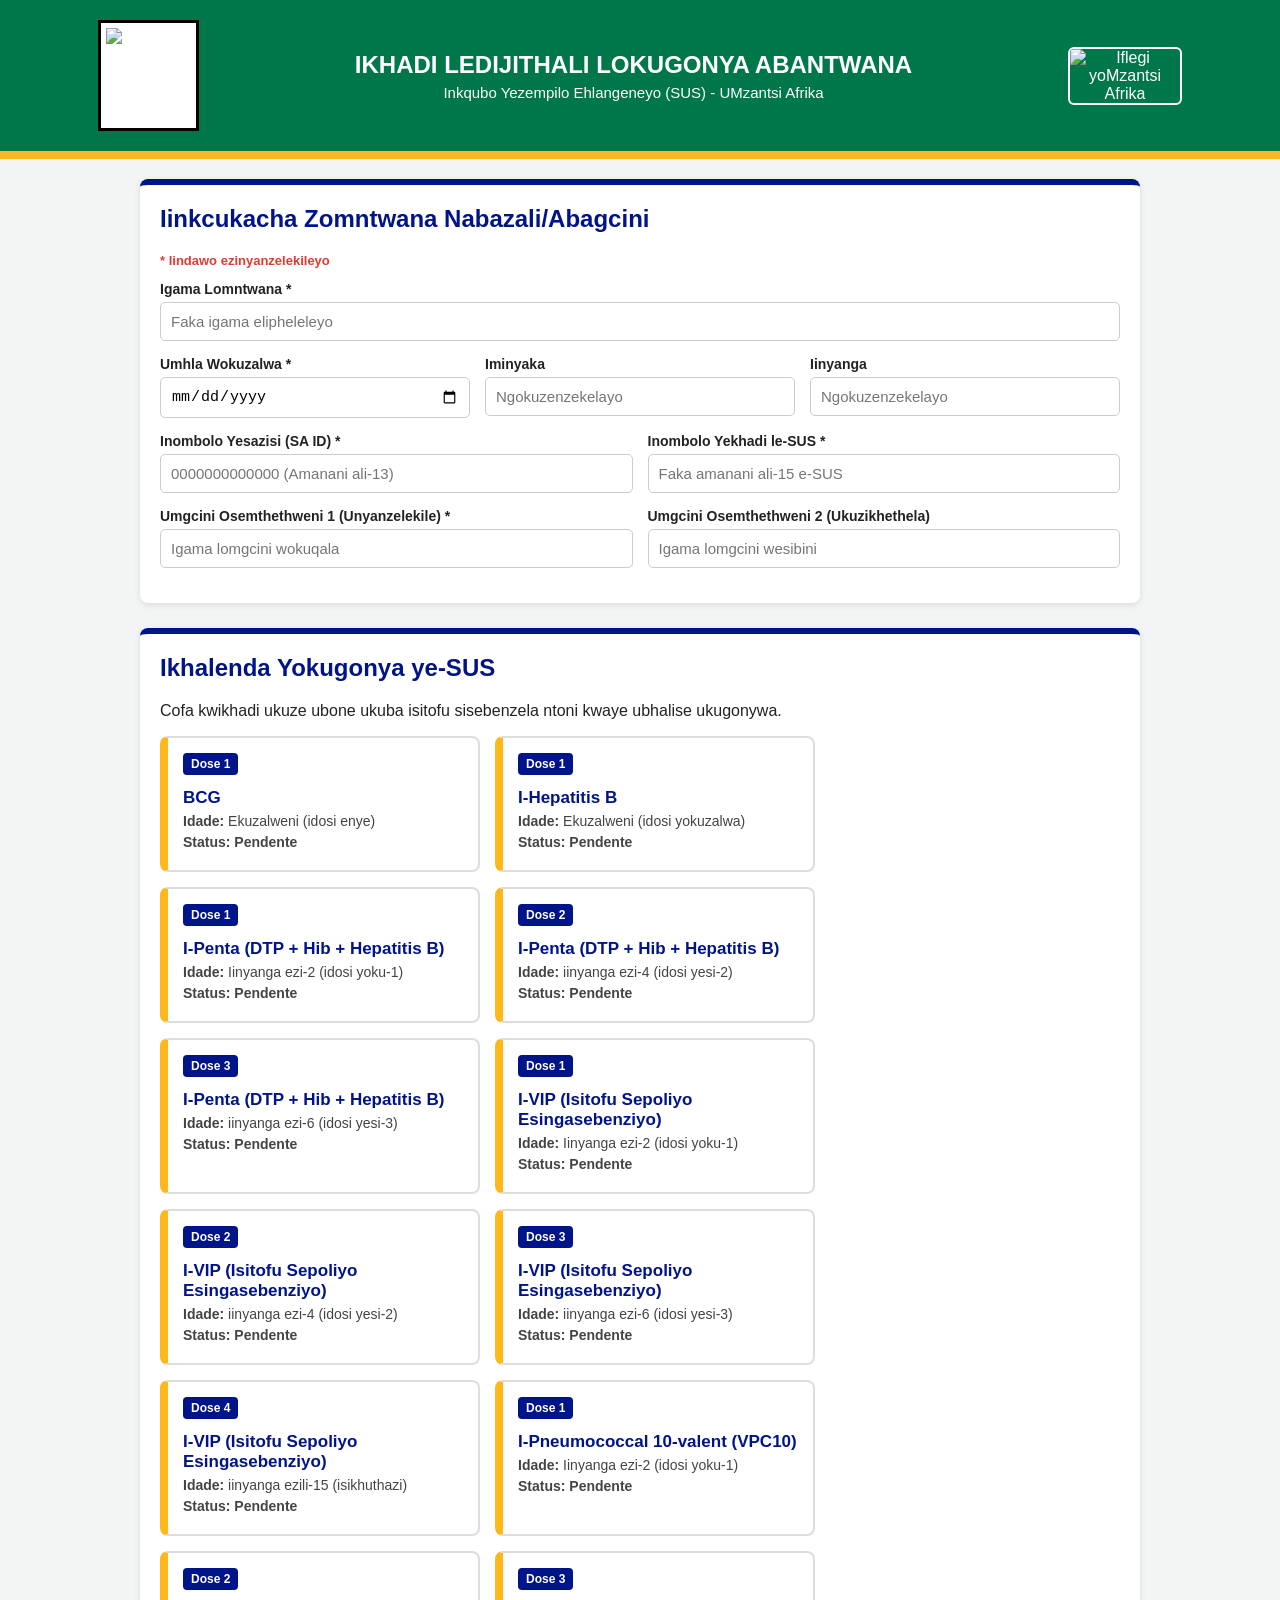
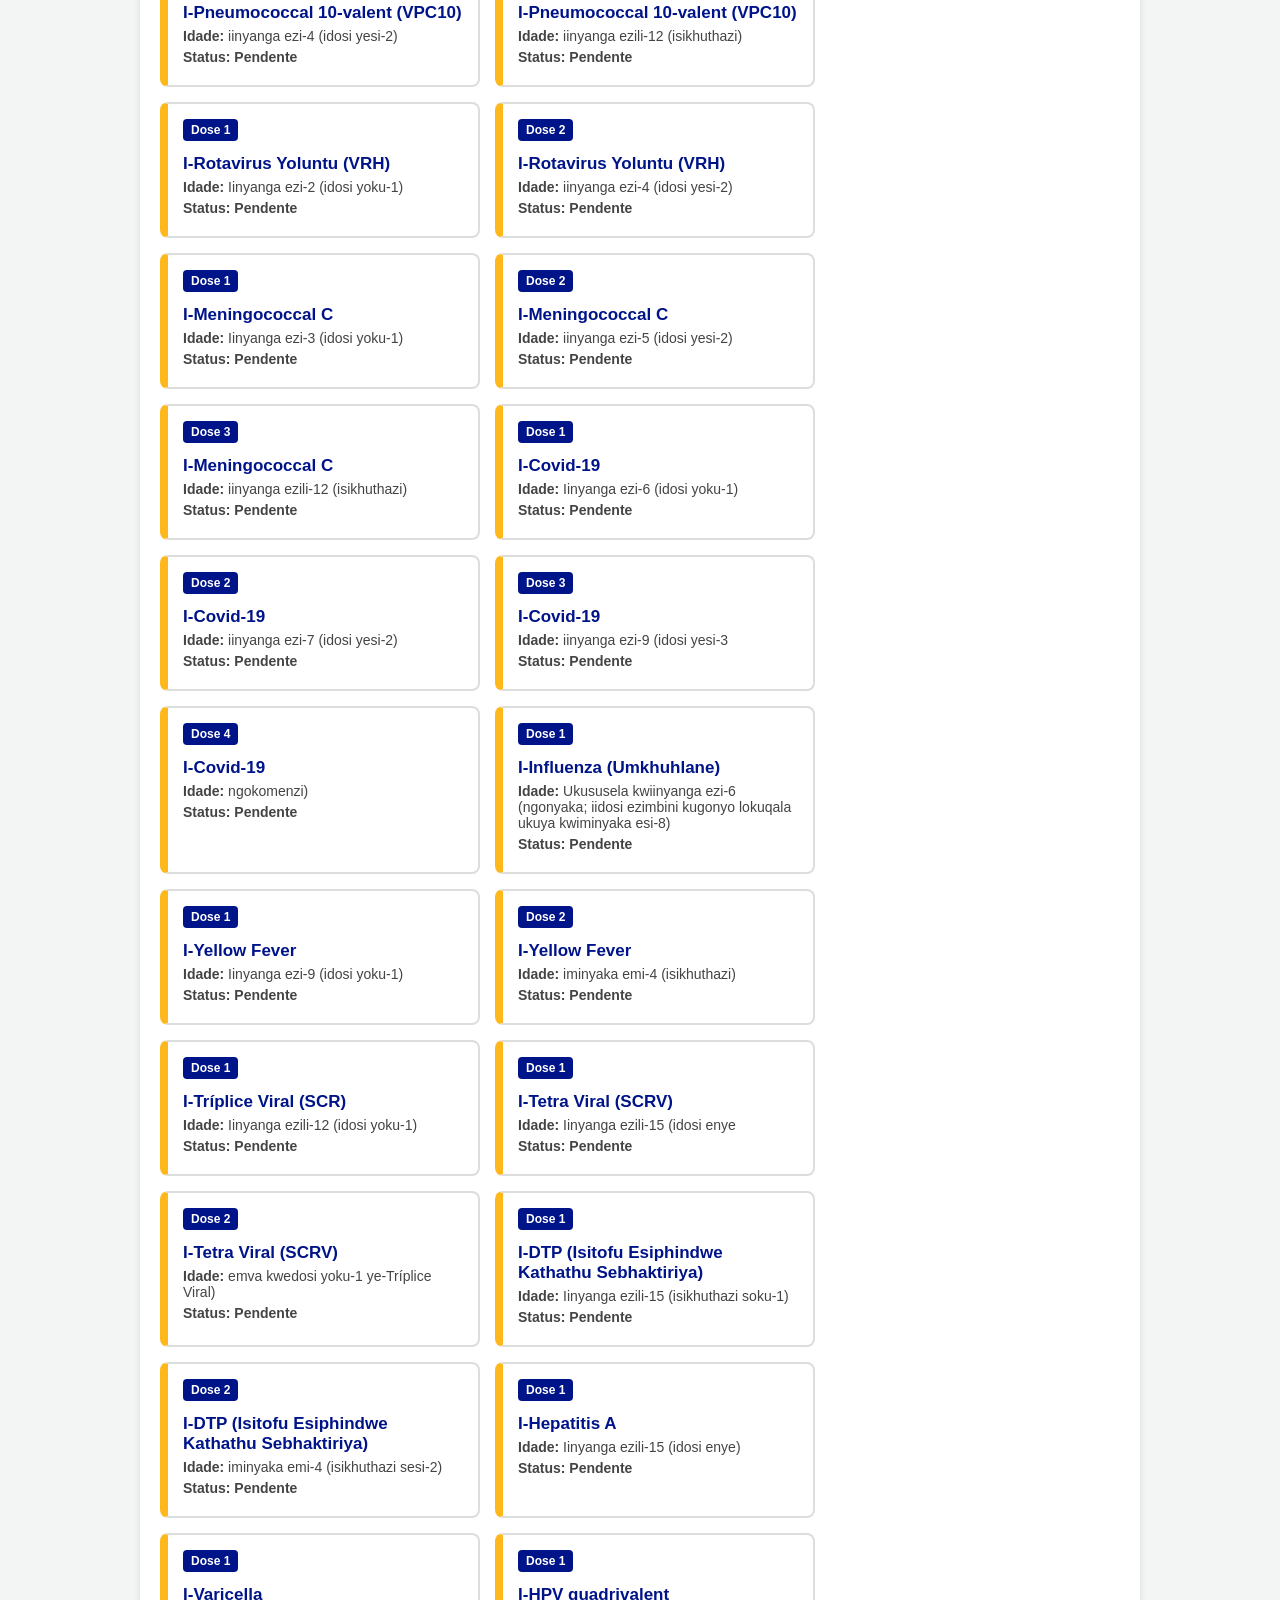
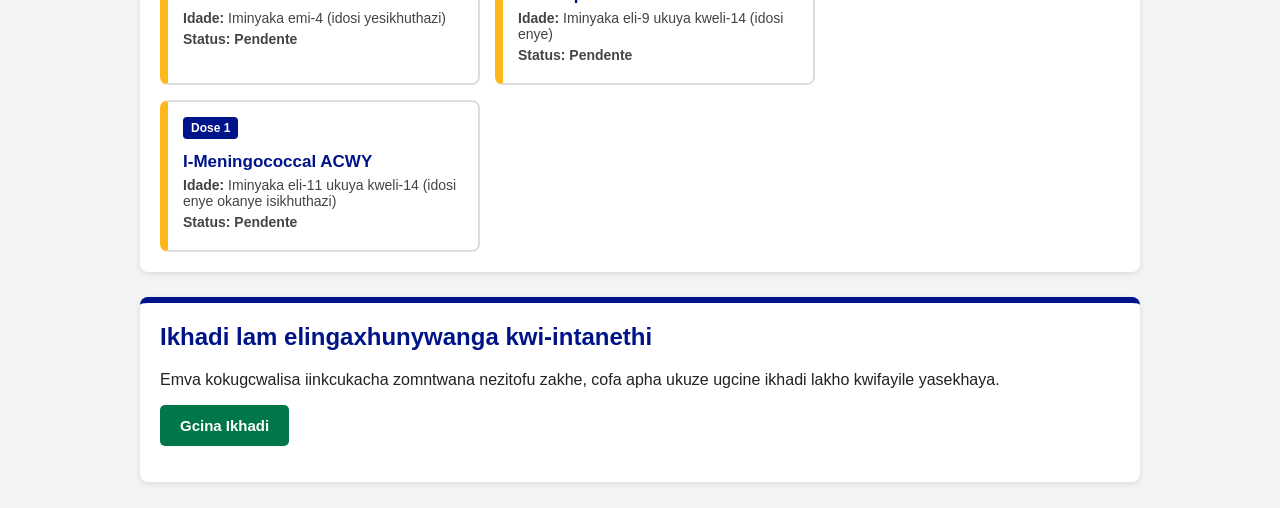
==== index.html @ 66c9fb6e "Add files via upload" ====
<!DOCTYPE html>
<html lang="xh">
<head>
  <meta charset="UTF-8">
  <title>Ikhadi Ledijithali Lokugonya Abantwana</title>
  <link rel="stylesheet" href="style.css">
  <link rel="icon" type="image/png" href="https://www.gov.br/saude/pt-br/campanhas-da-saude/2024/poliomielite/imagens/ze-gotinha/ze-gotinha-completo-positivo.png">
</head>
<body>

  <!-- Intloko enomfanekiso ka-Zé Gotinha, Isihloko kunye neFlegi yoMzantsi Afrika -->
  <header class="cabecalho">
    <img
      src="https://www.gov.br/saude/pt-br/campanhas-da-saude/2024/poliomielite/imagens/ze-gotinha/ze-gotinha-completo-positivo.png"
      alt="U-Zé Gotinha - Umfanekiso Wokugonya we-SUS"
      class="ze-gotinha"
    >

    <div class="titulo-area">
      <h1>IKHADI LEDIJITHALI LOKUGONYA ABANTWANA</h1>
      <p>Inkqubo Yezempilo Ehlangeneyo (SUS) - UMzantsi Afrika</p>
    </div>

    <img
      src="https://commons.wikimedia.org/wiki/Special:FilePath/Flag_of_South_Africa.svg"
      alt="Iflegi yoMzantsi Afrika"
      class="bandeira"
    >
  </header>

  <main class="conteudo">

    <!-- Icandelo 1: Iinkcukacha Zomntwana -->
    <form id="form-crianca"></form>
    <section class="caixa">
      <h2>Iinkcukacha Zomntwana Nabazali/Abagcini</h2>
      <p class="aviso">* Iindawo ezinyanzelekileyo</p>
  
        <div class="campo">
          <label for="nomeCrianca">Igama Lomntwana *</label>
          <input type="text" id="nomeCrianca" placeholder="Faka igama elipheleleyo">
        </div>

        <div class="linha-dupla">
          <div class="campo">
            <label for="dataNascimento">Umhla Wokuzalwa *</label>
            <input type="date" id="dataNascimento">
          </div>

          <div class="campo">
            <label for="idadeAnos">Iminyaka</label>
            <input type="text" id="idadeAnos" readonly placeholder="Ngokuzenzekelayo">
          </div>

          <div class="campo">
            <label for="idadeMeses">Iinyanga</label>
            <input type="text" id="idadeMeses" readonly placeholder="Ngokuzenzekelayo">
          </div>
        </div>

        <div class="linha-dupla">
          <div class="campo">
            <label for="cpfCrianca">Inombolo Yesazisi (SA ID) *</label>
            <input type="text" id="cpfCrianca" maxlength="13" placeholder="0000000000000 (Amanani ali-13)">
          </div>

          <div class="campo">
            <label for="numeroSus">Inombolo Yekhadi le-SUS *</label>
            <input type="text" id="numeroSus" maxlength="15" placeholder="Faka amanani ali-15 e-SUS">
          </div>
        </div>

        <div class="linha-dupla">
          <div class="campo">
            <label for="responsavel1">Umgcini Osemthethweni 1 (Unyanzelekile) *</label>
            <input type="text" id="responsavel1" placeholder="Igama lomgcini wokuqala">
          </div>

          <div class="campo">
            <label for="responsavel2">Umgcini Osemthethweni 2 (Ukuzikhethela)</label>
            <input type="text" id="responsavel2" placeholder="Igama lomgcini wesibini">
          </div>
        </div>

    </section>

    <!-- Icandelo 2: Amakhadi Eengoma -->
    <section class="caixa">
      <h2>Ikhalenda Yokugonya ye-SUS</h2>
      <p>Cofa kwikhadi ukuze ubone ukuba isitofu sisebenzela ntoni kwaye ubhalise ukugonywa.</p>

      <div id="lista-vacinas" class="grade-vacinas"></div>
      
    </section>

    <section class="caixa">
      <h2>Ikhadi lam elingaxhunywanga kwi-intanethi</h2>
      <p>Emva kokugcwalisa iinkcukacha zomntwana nezitofu zakhe, cofa apha ukuze ugcine ikhadi lakho kwifayile yasekhaya.</p>
      <button type="submit" class="botao-salvar">Gcina Ikhadi</button>
      <p id="mensagem-cadastro" class="mensagem-sucesso"></p>
    </section>
  </main>

  <!-- Ifestile (Modal) evulekayo xa ucofa ikhadi -->
  <div id="janela-detalhes" class="fundo-janela escondido">
    <div class="conteudo-janela">
      <h3 id="janela-titulo">Igama Lesitofu</h3>
      <p><strong>Idosi:</strong> <span id="janela-dose"></span></p>
      <p><strong>Ixesha lokugonya:</strong> <span id="janela-idade"></span></p>
      <p><strong>Sisebenzela ntoni:</strong> <span id="janela-descricao"></span></p>

      <div class="area-check">
        <input type="checkbox" id="check-tomada">
        <label for="check-tomada">Isitofu sele sifakiwe</label>
      </div>

      <!-- Iindawo ezongezelelweyo ezivelayo xa kukhethwe "Isitofu sele sifakiwe" -->
      <div id="campos-aplicacao" class="campos-extras escondido">
        <div class="campo">
          <label for="dataAplicacao">Umhla Wokugonya *</label>
          <input type="date" id="dataAplicacao">
        </div>

        <div class="campo">
          <label for="numeroLote">Inombolo Yebhetshi (Lot) *</label>
          <input type="text" id="numeroLote" placeholder="Umz.: AB1234">
        </div>

        <div class="campo">
          <label for="unidadeAplicadora">Iziko Lezempilo *</label>
          <input type="text" id="unidadeAplicadora" placeholder="Umz.: Ikliniki yaseKhayelitsha">
        </div>

        <div class="campo">
          <label for="responsavelAplicacao">Igama Lomongi/Ugqirha *</label>
          <input type="text" id="responsavelAplicacao" placeholder="Igama lengcali yezempilo">
        </div>
      </div>

      <div class="botoes-janela">
        <button type="button" id="btn-confirmar" class="botao-salvar">Qinisekisa</button>
        <button type="button" id="btn-fechar" class="botao-fechar">Vala</button>
      </div>
    </div>
  </div>

 </form>

  <script src="script.js"></script>
</body>
</html>
---- style.css ----
/* Estilos Gerais */
body {
  font-family: Arial, Helvetica, sans-serif;
  background-color: #f2f5f3;
  color: #222222;
  margin: 0;
  padding: 0;
}

/* Cabeçalho com as cores da África do Sul */
.cabecalho {
  background-color: #007749; /* Verde África do Sul */
  color: #ffffff;
  border-bottom: 8px solid #ffb81c; /* Amarelo/Ouro África do Sul */
  padding: 20px;
  display: flex;
  align-items: center;
  justify-content: space-around;
  flex-wrap: wrap;
  text-align: center;
}

.ze-gotinha {
  width: 85px;
  height: 95px;
  background-color: #ffffff;

  padding: 5px;
  border: 3px solid #000000; /* Preto África do Sul */
}

.bandeira {
  width: 110px;
  height: auto;
  border: 2px solid #ffffff;
  border-radius: 6px;
}

.titulo-area h1 {
  margin: 0;
  font-size: 24px;
}

.titulo-area p {
  margin: 5px 0 0 0;
  font-size: 15px;
}

/* Área Principal */
.conteudo {
  max-width: 1000px;
  margin: 20px auto;
  padding: 0 15px;
}

.caixa {
  background-color: #ffffff;
  border-top: 6px solid #001489; /* Azul África do Sul */
  border-radius: 8px;
  padding: 20px;
  margin-bottom: 25px;
  box-shadow: 0 2px 6px rgba(0, 0, 0, 0.1);
}

.caixa h2 {
  color: #001489;
  margin-top: 0;
}

.aviso {
  color: #e03c31; /* Vermelho África do Sul */
  font-size: 13px;
  font-weight: bold;
}

/* Formulário */
.campo {
  margin-bottom: 15px;
  display: flex;
  flex-direction: column;
}

.linha-dupla {
  display: flex;
  gap: 15px;
}

.linha-dupla .campo {
  flex: 1;
}

label {
  font-weight: bold;
  margin-bottom: 5px;
  font-size: 14px;
}

input[type="text"],
input[type="date"] {
  padding: 10px;
  border: 1px solid #cccccc;
  border-radius: 5px;
  font-size: 15px;
}

.botao-salvar {
  background-color: #007749; /* Verde África do Sul */
  color: #ffffff;
  border: none;
  padding: 12px 20px;
  font-size: 15px;
  font-weight: bold;
  border-radius: 5px;
  cursor: pointer;
}

.botao-salvar:hover {
  background-color: #005c38;
}

.mensagem-sucesso {
  color: #007749;
  font-weight: bold;
  margin-top: 10px;
}

/* Grade e Cards de Vacinas */
.grade-vacinas {
  display: flex;
  flex-wrap: wrap;
  gap: 15px;
  margin-top: 15px;
}

.card-vacina {
  background-color: #ffffff;
  border: 2px solid #dddddd;
  border-left: 8px solid #ffb81c; /* Amarelo/Ouro = pendente */
  border-radius: 8px;
  padding: 15px;
  width: 280px;
  cursor: pointer;
}

.card-vacina:hover {
  border-color: #001489;
}

/* Classe aplicada quando o usuário marca a vacina como tomada */
.card-vacina.tomada {
  background-color: #e6f4ee;
  border-left: 8px solid #007749; /* Verde = tomada */
}

.etiqueta-dose {
  background-color: #001489; /* Azul África do Sul */
  color: #ffffff;
  font-size: 12px;
  font-weight: bold;
  padding: 4px 8px;
  border-radius: 4px;
  display: inline-block;
  margin-bottom: 8px;
}

.card-vacina h3 {
  margin: 5px 0;
  color: #001489;
  font-size: 17px;
}

.card-vacina p {
  margin: 5px 0;
  font-size: 14px;
  color: #444444;
}

.status-texto {
  font-weight: bold;
  margin-top: 10px;
  color: #9e6e00;
}

.card-vacina.tomada .status-texto {
  color: #007749;
}

/* Janela (Modal) */
.fundo-janela {
  position: fixed;
  top: 0;
  left: 0;
  width: 100%;
  height: 100%;
  background-color: rgba(0, 0, 0, 0.6);
  display: flex;
  align-items: center;
  justify-content: center;
}

.escondido {
  display: none;
}

.conteudo-janela {
  background-color: #ffffff;
  padding: 25px;
  border-radius: 8px;
  border-top: 8px solid #e03c31; /* Vermelho África do Sul */
  max-width: 450px;
  width: 90%;
}

.conteudo-janela h3 {
  color: #001489;
  margin-top: 0;
}

.area-check {
  margin: 15px 0;
  font-size: 16px;
}

.botoes-janela {
  display: flex;
  gap: 10px;
}

.botao-fechar {
  background-color: #000000; /* Preto África do Sul */
  color: #ffffff;
  border: none;
  padding: 12px 20px;
  font-size: 15px;
  border-radius: 5px;
  cursor: pointer;
}
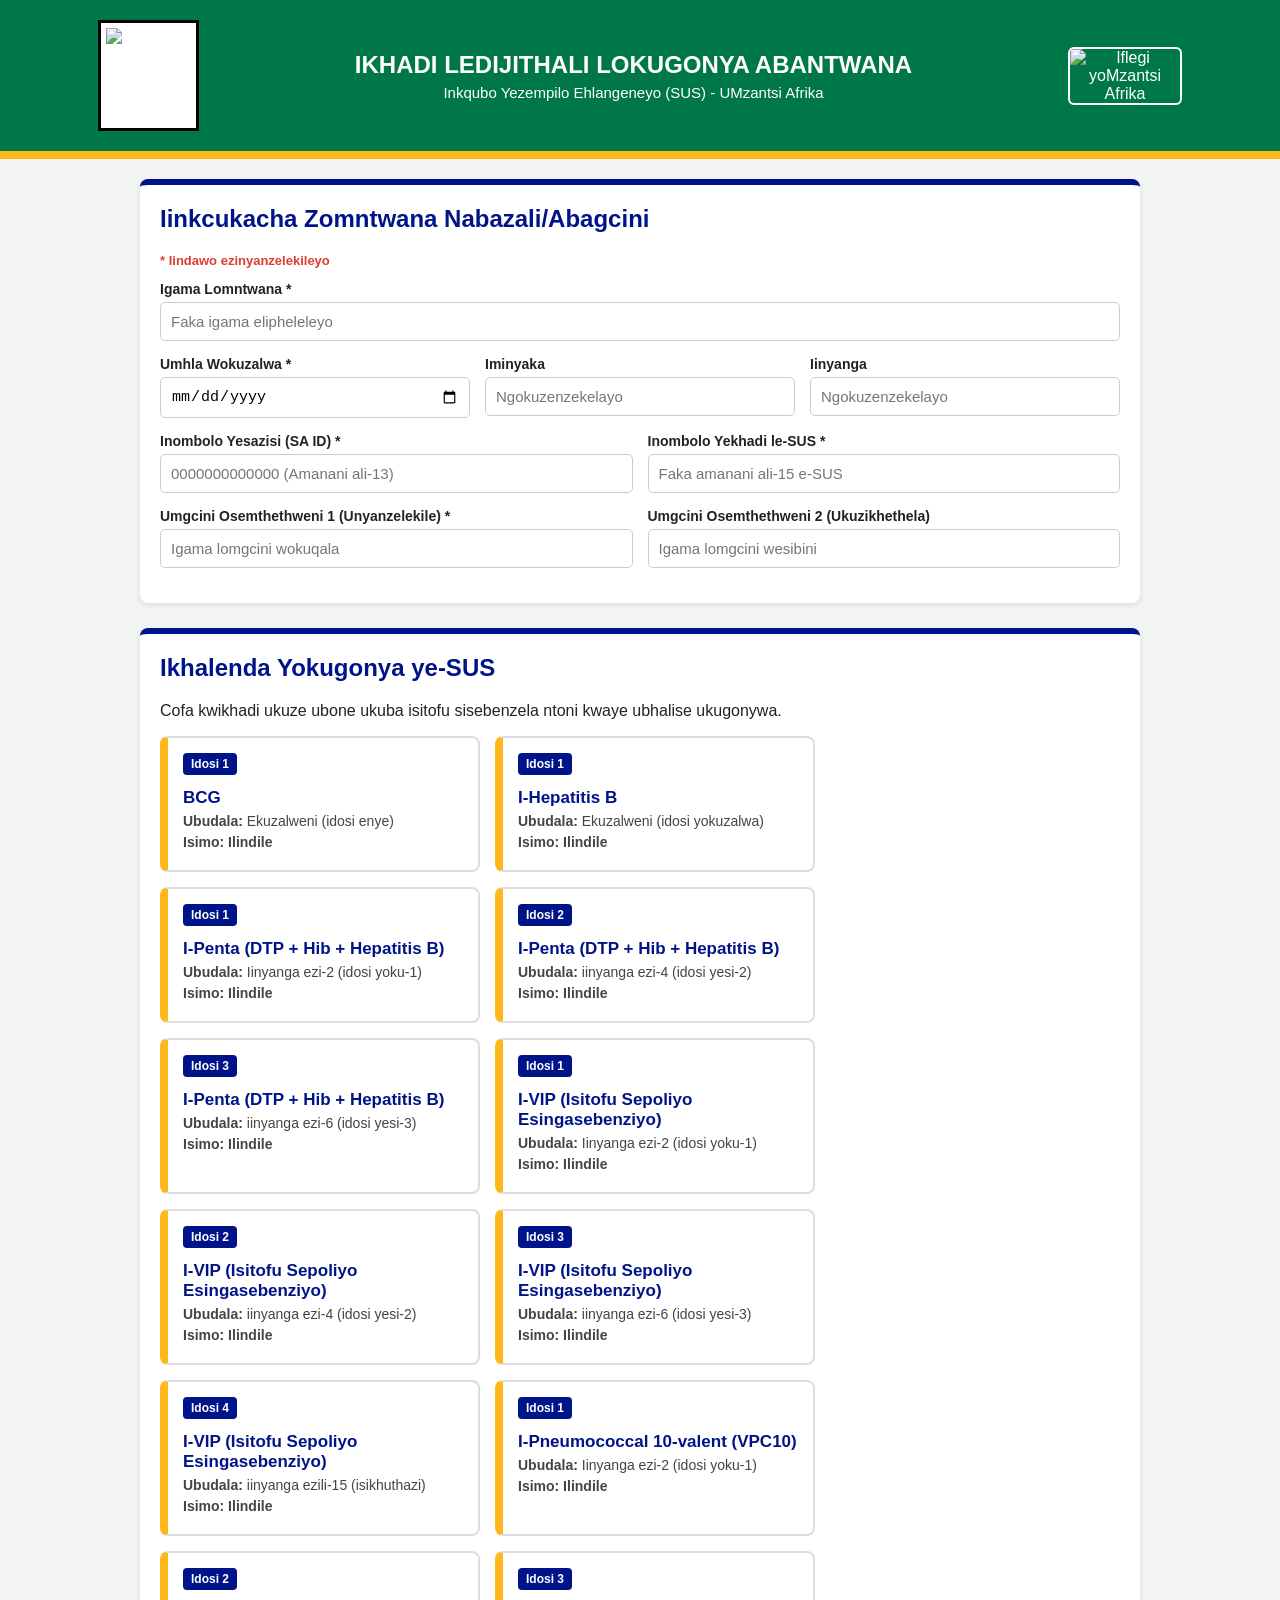
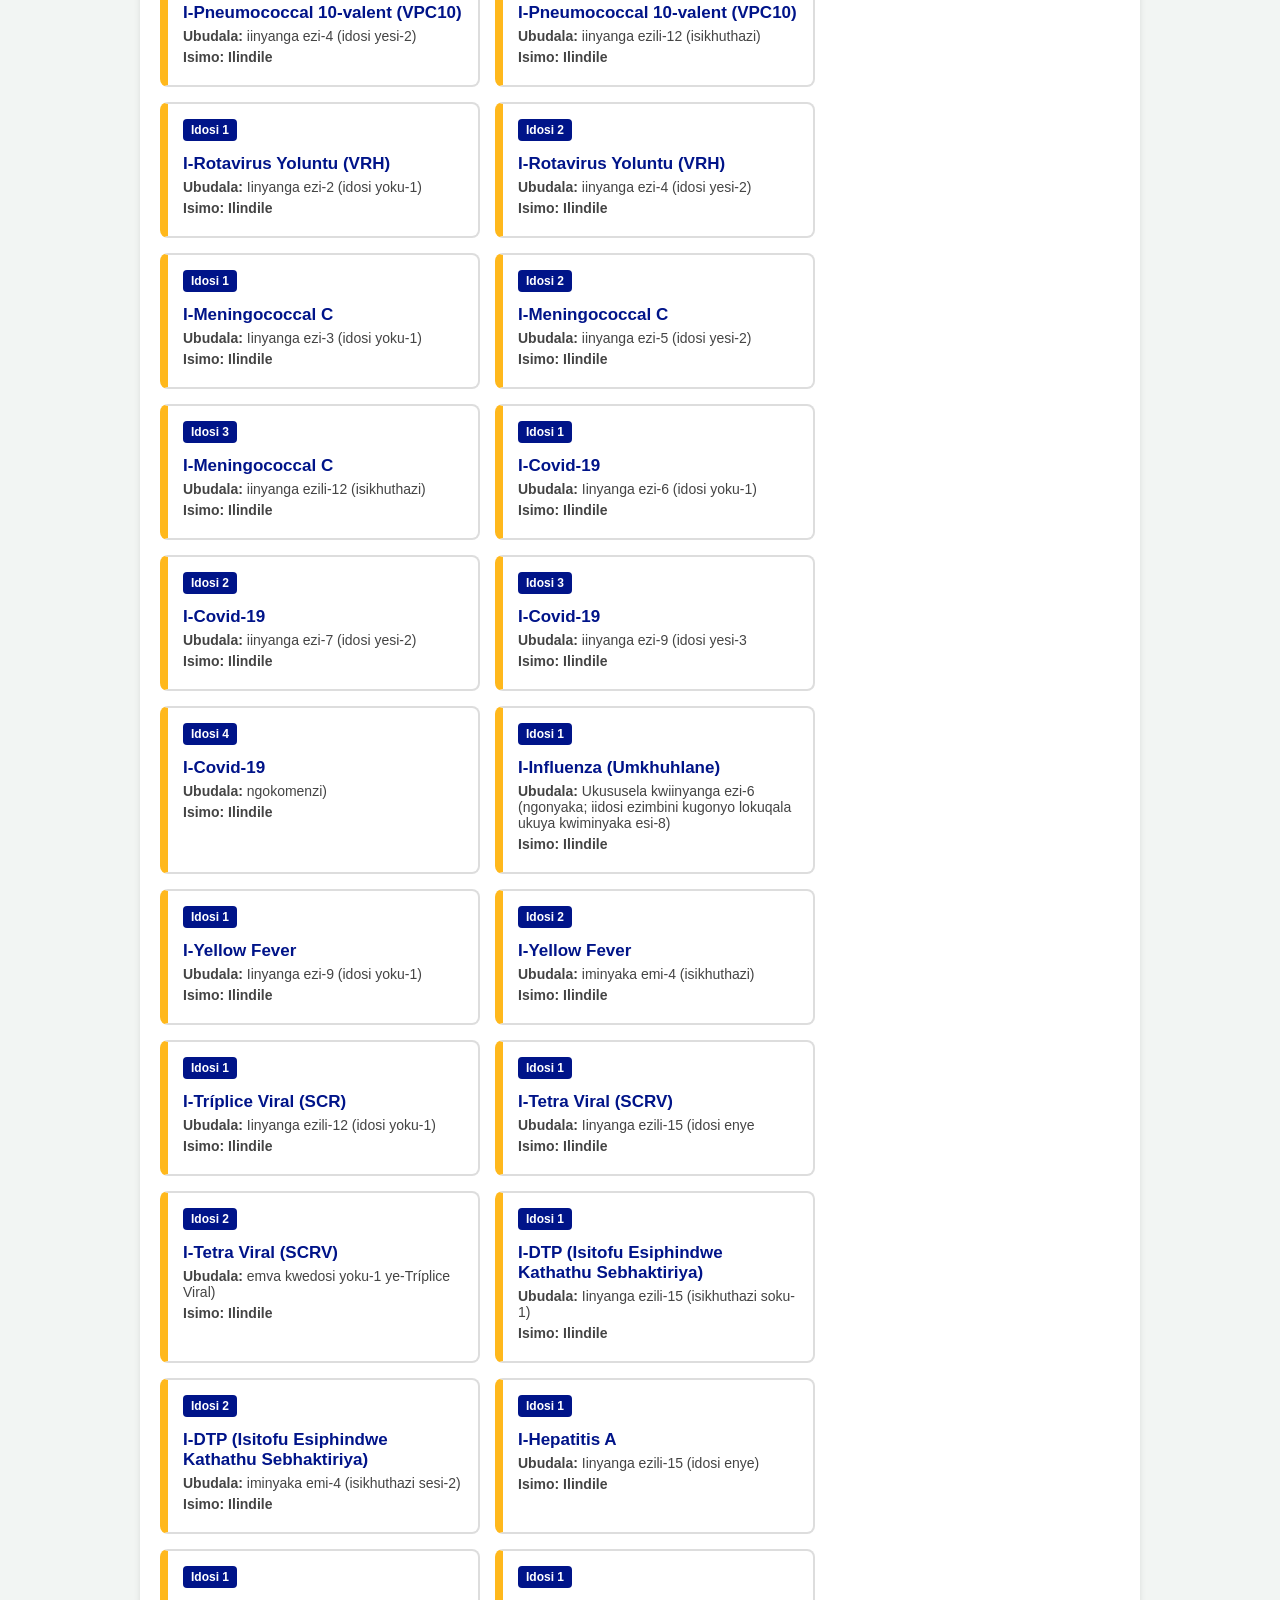
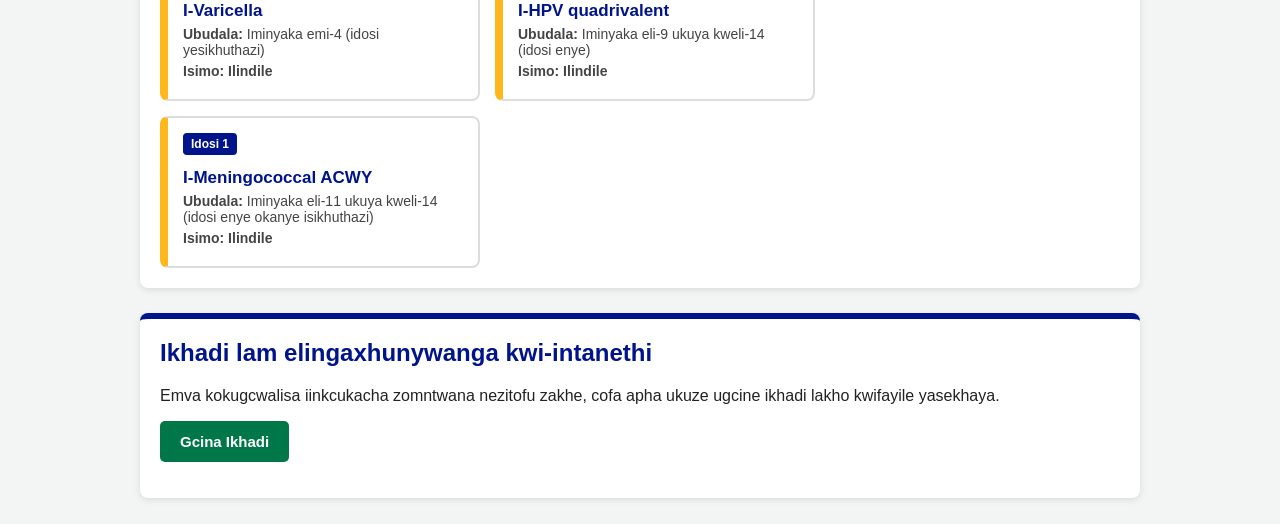
==== commit 4b47dd3b: "Add files via upload" ====
--- a/index.html
+++ b/index.html
@@ -31,7 +31,7 @@
   <main class="conteudo">
 
     <!-- Icandelo 1: Iinkcukacha Zomntwana -->
-    <form id="form-crianca"></form>
+    <form id="form-crianca">
     <section class="caixa">
       <h2>Iinkcukacha Zomntwana Nabazali/Abagcini</h2>
       <p class="aviso">* Iindawo ezinyanzelekileyo</p>
@@ -144,7 +144,7 @@
     </div>
   </div>
 
- </form>
+</form>
 
   <script src="script.js"></script>
 </body>
